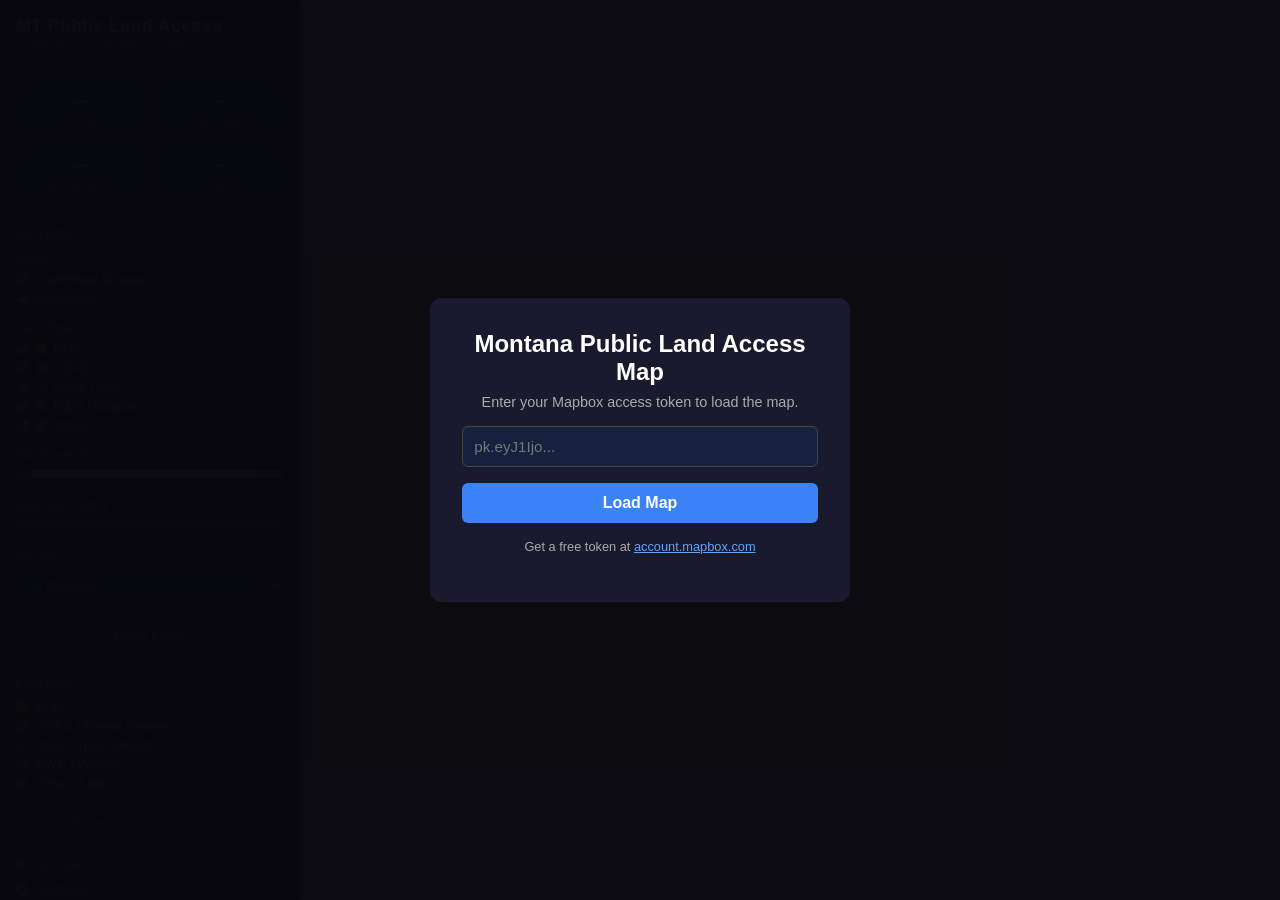
==== index.html @ 226ffb17 "Initial Montana Public Land Access web map Interactive Mapbox GL JS map showing 15,402 public land a" ====
<!DOCTYPE html>
<html lang="en">
<head>
    <meta charset="UTF-8">
    <meta name="viewport" content="width=device-width, initial-scale=1.0">
    <title>Montana Public Land Access</title>
    <link href="https://api.mapbox.com/mapbox-gl-js/v3.3.0/mapbox-gl.css" rel="stylesheet">
    <link rel="stylesheet" href="style.css">
</head>
<body>

<!-- Token Modal -->
<div id="token-modal" class="modal">
    <div class="modal-content">
        <h2>Montana Public Land Access Map</h2>
        <p>Enter your Mapbox access token to load the map.</p>
        <input type="text" id="token-input" placeholder="pk.eyJ1Ijo...">
        <button id="token-submit">Load Map</button>
        <p class="hint">Get a free token at <a href="https://account.mapbox.com" target="_blank">account.mapbox.com</a></p>
    </div>
</div>

<!-- Sidebar -->
<div id="sidebar" class="sidebar">
    <div class="sidebar-header">
        <h1>MT Public Land Access</h1>
        <p class="subtitle">County Road Easement Analysis</p>
        <button id="sidebar-toggle" class="toggle-btn" title="Collapse sidebar">&laquo;</button>
    </div>

    <!-- Stats -->
    <div class="section" id="stats-section">
        <div class="stats-grid">
            <div class="stat">
                <span class="stat-value" id="stat-total">--</span>
                <span class="stat-label">Total</span>
            </div>
            <div class="stat">
                <span class="stat-value" id="stat-confirmed">--</span>
                <span class="stat-label">Confirmed</span>
            </div>
            <div class="stat">
                <span class="stat-value" id="stat-nearmiss">--</span>
                <span class="stat-label">Near-Miss</span>
            </div>
            <div class="stat">
                <span class="stat-value" id="stat-visible">--</span>
                <span class="stat-label">Visible</span>
            </div>
        </div>
    </div>

    <!-- Filters -->
    <div class="section">
        <h3>Filters</h3>

        <!-- Status -->
        <div class="filter-group">
            <label class="filter-label">Status</label>
            <div class="checkbox-group">
                <label><input type="checkbox" id="filter-confirmed" checked> Confirmed Access</label>
                <label><input type="checkbox" id="filter-nearmiss" checked> Near-Miss</label>
            </div>
        </div>

        <!-- Land Type -->
        <div class="filter-group">
            <label class="filter-label">Land Type</label>
            <div class="checkbox-group" id="land-type-filters">
                <label><input type="checkbox" data-category="BLM" checked> <span class="dot blm"></span> BLM</label>
                <label><input type="checkbox" data-category="USFS" checked> <span class="dot usfs"></span> USFS</label>
                <label><input type="checkbox" data-category="STATE" checked> <span class="dot state"></span> State Trust</label>
                <label><input type="checkbox" data-category="FWP" checked> <span class="dot fwp"></span> FWP / Wildlife</label>
                <label><input type="checkbox" data-category="OTHER" checked> <span class="dot other"></span> Other</label>
            </div>
        </div>

        <!-- Score Range -->
        <div class="filter-group">
            <label class="filter-label">Min Score: <span id="score-value">0</span></label>
            <input type="range" id="filter-score" min="0" max="100" value="0" step="5">
        </div>

        <!-- Gap Range -->
        <div class="filter-group">
            <label class="filter-label">Max Gap: <span id="gap-value">100</span> ft</label>
            <input type="range" id="filter-gap" min="-30" max="100" value="100" step="5">
        </div>

        <!-- County -->
        <div class="filter-group">
            <label class="filter-label">County</label>
            <select id="filter-county">
                <option value="">All Counties</option>
            </select>
        </div>

        <button id="reset-filters" class="reset-btn">Reset Filters</button>
    </div>

    <!-- Legend -->
    <div class="section">
        <h3>Legend</h3>
        <div class="legend">
            <div class="legend-item"><span class="dot blm"></span> BLM</div>
            <div class="legend-item"><span class="dot usfs"></span> USFS / Forest Service</div>
            <div class="legend-item"><span class="dot state"></span> State Trust / DNRC</div>
            <div class="legend-item"><span class="dot fwp"></span> FWP / Wildlife</div>
            <div class="legend-item"><span class="dot other"></span> Other Public</div>
        </div>
        <div class="legend-note">
            Circle size = opportunity score<br>
            Solid = confirmed | Faded = near-miss
        </div>
    </div>

    <!-- Base Map -->
    <div class="section">
        <h3>Base Map</h3>
        <div class="radio-group">
            <label><input type="radio" name="basemap" value="outdoors" checked> Outdoors</label>
            <label><input type="radio" name="basemap" value="satellite-streets"> Satellite</label>
            <label><input type="radio" name="basemap" value="light"> Light</label>
        </div>
    </div>

    <div class="section footer">
        <p>MCA 7-14-2112: 60 ft statutory county road width (30 ft from centerline)</p>
    </div>
</div>

<!-- Sidebar collapsed toggle -->
<button id="sidebar-open" class="open-btn" style="display:none;" title="Open sidebar">&raquo;</button>

<!-- Map -->
<div id="map"></div>

<!-- Loading indicator -->
<div id="loading" class="loading">
    <div class="spinner"></div>
    <p>Loading 15,000+ opportunities...</p>
</div>

<script src="https://api.mapbox.com/mapbox-gl-js/v3.3.0/mapbox-gl.js"></script>
<script src="app.js"></script>
</body>
</html>
---- style.css ----
* { margin: 0; padding: 0; box-sizing: border-box; }

body {
    font-family: -apple-system, BlinkMacSystemFont, 'Segoe UI', Roboto, sans-serif;
    overflow: hidden;
}

#map {
    position: absolute;
    top: 0; bottom: 0; left: 0; right: 0;
}

/* ── Modal ── */
.modal {
    position: fixed;
    top: 0; left: 0; right: 0; bottom: 0;
    background: rgba(0,0,0,0.7);
    display: flex;
    align-items: center;
    justify-content: center;
    z-index: 1000;
}
.modal.hidden { display: none; }
.modal-content {
    background: #1a1a2e;
    color: #e0e0e0;
    padding: 2rem;
    border-radius: 12px;
    max-width: 420px;
    width: 90%;
    text-align: center;
}
.modal-content h2 {
    color: #fff;
    margin-bottom: 0.5rem;
}
.modal-content p {
    margin-bottom: 1rem;
    color: #aaa;
    font-size: 0.9rem;
}
.modal-content input {
    width: 100%;
    padding: 0.7rem;
    border: 1px solid #444;
    border-radius: 6px;
    background: #16213e;
    color: #fff;
    font-size: 0.95rem;
    margin-bottom: 1rem;
}
.modal-content button {
    width: 100%;
    padding: 0.7rem;
    border: none;
    border-radius: 6px;
    background: #3B82F6;
    color: #fff;
    font-size: 1rem;
    cursor: pointer;
    font-weight: 600;
}
.modal-content button:hover { background: #2563EB; }
.modal-content .hint {
    margin-top: 1rem;
    font-size: 0.8rem;
}
.modal-content .hint a { color: #60a5fa; }

/* ── Sidebar ── */
.sidebar {
    position: absolute;
    top: 0; left: 0; bottom: 0;
    width: 300px;
    background: #1a1a2e;
    color: #e0e0e0;
    z-index: 10;
    overflow-y: auto;
    transition: transform 0.3s ease;
    box-shadow: 2px 0 12px rgba(0,0,0,0.3);
}
.sidebar.collapsed { transform: translateX(-300px); }

.sidebar-header {
    padding: 1rem;
    border-bottom: 1px solid #2a2a4a;
    position: relative;
}
.sidebar-header h1 {
    font-size: 1.1rem;
    color: #fff;
    letter-spacing: 0.5px;
}
.sidebar-header .subtitle {
    font-size: 0.75rem;
    color: #888;
    margin-top: 2px;
}
.toggle-btn {
    position: absolute;
    top: 1rem;
    right: 0.5rem;
    background: none;
    border: 1px solid #444;
    color: #aaa;
    width: 28px;
    height: 28px;
    border-radius: 4px;
    cursor: pointer;
    font-size: 0.9rem;
    display: flex;
    align-items: center;
    justify-content: center;
}
.toggle-btn:hover { color: #fff; border-color: #666; }

.open-btn {
    position: absolute;
    top: 10px;
    left: 10px;
    z-index: 10;
    background: #1a1a2e;
    border: 1px solid #444;
    color: #ddd;
    width: 32px;
    height: 32px;
    border-radius: 6px;
    cursor: pointer;
    font-size: 1rem;
    display: flex;
    align-items: center;
    justify-content: center;
    box-shadow: 0 2px 6px rgba(0,0,0,0.3);
}
.open-btn:hover { background: #2a2a4a; }

/* ── Sections ── */
.section {
    padding: 0.75rem 1rem;
    border-bottom: 1px solid #2a2a4a;
}
.section h3 {
    font-size: 0.8rem;
    text-transform: uppercase;
    letter-spacing: 1px;
    color: #888;
    margin-bottom: 0.5rem;
}

/* ── Stats ── */
.stats-grid {
    display: grid;
    grid-template-columns: 1fr 1fr;
    gap: 0.5rem;
}
.stat {
    background: #16213e;
    border-radius: 6px;
    padding: 0.5rem;
    text-align: center;
}
.stat-value {
    display: block;
    font-size: 1.2rem;
    font-weight: 700;
    color: #fff;
}
.stat-label {
    font-size: 0.7rem;
    color: #888;
    text-transform: uppercase;
    letter-spacing: 0.5px;
}

/* ── Filters ── */
.filter-group {
    margin-bottom: 0.75rem;
}
.filter-label {
    display: block;
    font-size: 0.8rem;
    color: #aaa;
    margin-bottom: 0.3rem;
    font-weight: 500;
}
.checkbox-group label {
    display: flex;
    align-items: center;
    gap: 6px;
    font-size: 0.85rem;
    padding: 2px 0;
    cursor: pointer;
}
.checkbox-group input[type="checkbox"] {
    accent-color: #3B82F6;
}
.radio-group label {
    display: flex;
    align-items: center;
    gap: 6px;
    font-size: 0.85rem;
    padding: 2px 0;
    cursor: pointer;
}
.radio-group input[type="radio"] {
    accent-color: #3B82F6;
}

input[type="range"] {
    width: 100%;
    accent-color: #3B82F6;
    cursor: pointer;
}

select {
    width: 100%;
    padding: 0.4rem;
    background: #16213e;
    color: #e0e0e0;
    border: 1px solid #444;
    border-radius: 4px;
    font-size: 0.85rem;
}

.reset-btn {
    width: 100%;
    padding: 0.4rem;
    margin-top: 0.5rem;
    background: transparent;
    border: 1px solid #444;
    color: #aaa;
    border-radius: 4px;
    cursor: pointer;
    font-size: 0.8rem;
}
.reset-btn:hover { border-color: #888; color: #fff; }

/* ── Legend ── */
.legend { display: flex; flex-direction: column; gap: 4px; }
.legend-item {
    display: flex;
    align-items: center;
    gap: 8px;
    font-size: 0.85rem;
}
.dot {
    width: 12px;
    height: 12px;
    border-radius: 50%;
    display: inline-block;
    flex-shrink: 0;
}
.dot.blm    { background: #F59E0B; }
.dot.usfs   { background: #10B981; }
.dot.state  { background: #3B82F6; }
.dot.fwp    { background: #8B5CF6; }
.dot.other  { background: #6B7280; }

.legend-note {
    margin-top: 0.5rem;
    font-size: 0.75rem;
    color: #777;
    line-height: 1.4;
}

/* ── Footer ── */
.footer p {
    font-size: 0.7rem;
    color: #666;
    line-height: 1.4;
}

/* ── Popup ── */
.mapboxgl-popup-content {
    background: #1a1a2e !important;
    color: #e0e0e0 !important;
    border-radius: 8px !important;
    padding: 0 !important;
    min-width: 260px;
    box-shadow: 0 4px 20px rgba(0,0,0,0.4) !important;
}
.mapboxgl-popup-close-button {
    color: #aaa !important;
    font-size: 1.2rem;
    padding: 4px 8px !important;
}
.mapboxgl-popup-close-button:hover { color: #fff !important; }
.mapboxgl-popup-tip {
    border-top-color: #1a1a2e !important;
}

.popup-header {
    padding: 0.75rem 1rem 0.5rem;
    border-bottom: 1px solid #2a2a4a;
}
.popup-header h4 {
    font-size: 0.95rem;
    color: #fff;
    margin-bottom: 2px;
}
.popup-header .popup-sub {
    font-size: 0.75rem;
    color: #888;
}
.popup-body {
    padding: 0.5rem 1rem 0.75rem;
}
.popup-row {
    display: flex;
    justify-content: space-between;
    padding: 3px 0;
    font-size: 0.8rem;
}
.popup-row .label { color: #888; }
.popup-row .value { color: #ddd; font-weight: 500; }
.popup-badge {
    display: inline-block;
    padding: 2px 8px;
    border-radius: 10px;
    font-size: 0.7rem;
    font-weight: 600;
    text-transform: uppercase;
}
.popup-badge.confirmed { background: #065f46; color: #6ee7b7; }
.popup-badge.nearmiss  { background: #78350f; color: #fbbf24; }
.popup-score {
    display: flex;
    gap: 4px;
    margin-top: 0.5rem;
    flex-wrap: wrap;
}
.popup-score .chip {
    background: #16213e;
    padding: 2px 6px;
    border-radius: 4px;
    font-size: 0.7rem;
    color: #aaa;
}

/* ── Loading ── */
.loading {
    position: fixed;
    top: 0; left: 0; right: 0; bottom: 0;
    background: rgba(26, 26, 46, 0.95);
    display: flex;
    flex-direction: column;
    align-items: center;
    justify-content: center;
    z-index: 999;
}
.loading.hidden { display: none; }
.spinner {
    width: 40px;
    height: 40px;
    border: 4px solid #333;
    border-top-color: #3B82F6;
    border-radius: 50%;
    animation: spin 0.8s linear infinite;
    margin-bottom: 1rem;
}
@keyframes spin { to { transform: rotate(360deg); } }
.loading p { color: #aaa; font-size: 0.9rem; }

/* ── Responsive ── */
@media (max-width: 640px) {
    .sidebar { width: 260px; }
    .sidebar.collapsed { transform: translateX(-260px); }
}
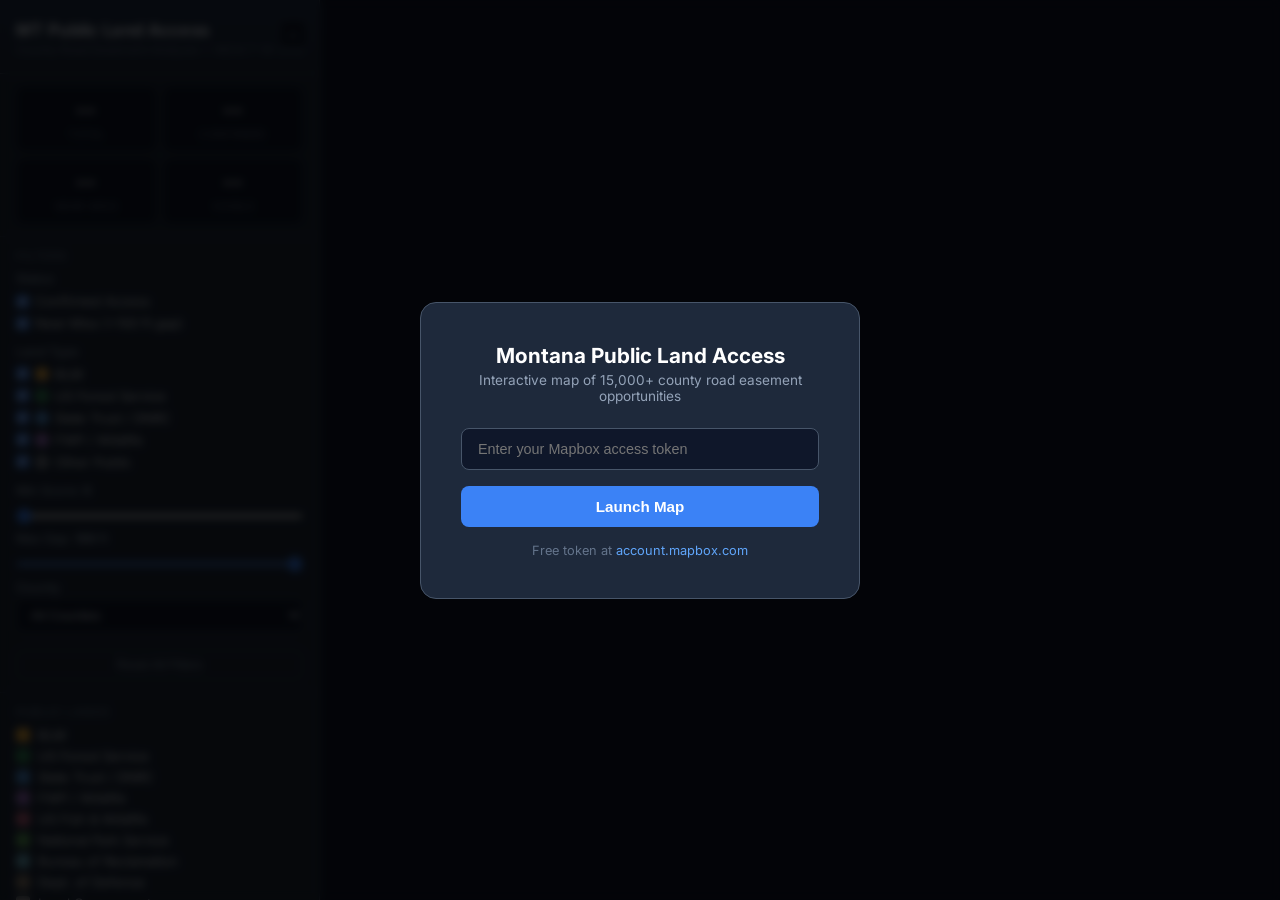
==== commit 6df521ce: "Add full statewide public lands, county roads, and improved styling - All 31,088 public land parcels" ====
--- a/index.html
+++ b/index.html
@@ -3,8 +3,10 @@
 <head>
     <meta charset="UTF-8">
     <meta name="viewport" content="width=device-width, initial-scale=1.0">
-    <title>Montana Public Land Access</title>
+    <title>Montana Public Land Access Map</title>
     <link href="https://api.mapbox.com/mapbox-gl-js/v3.3.0/mapbox-gl.css" rel="stylesheet">
+    <link rel="preconnect" href="https://fonts.googleapis.com">
+    <link href="https://fonts.googleapis.com/css2?family=Inter:wght@400;500;600;700&display=swap" rel="stylesheet">
     <link rel="stylesheet" href="style.css">
 </head>
 <body>
@@ -12,11 +14,11 @@
 <!-- Token Modal -->
 <div id="token-modal" class="modal">
     <div class="modal-content">
-        <h2>Montana Public Land Access Map</h2>
-        <p>Enter your Mapbox access token to load the map.</p>
-        <input type="text" id="token-input" placeholder="pk.eyJ1Ijo...">
-        <button id="token-submit">Load Map</button>
-        <p class="hint">Get a free token at <a href="https://account.mapbox.com" target="_blank">account.mapbox.com</a></p>
+        <h2>Montana Public Land Access</h2>
+        <p class="modal-sub">Interactive map of 15,000+ county road easement opportunities</p>
+        <input type="text" id="token-input" placeholder="Enter your Mapbox access token">
+        <button id="token-submit">Launch Map</button>
+        <p class="hint">Free token at <a href="https://account.mapbox.com" target="_blank">account.mapbox.com</a></p>
     </div>
 </div>
 
@@ -24,12 +26,12 @@
 <div id="sidebar" class="sidebar">
     <div class="sidebar-header">
         <h1>MT Public Land Access</h1>
-        <p class="subtitle">County Road Easement Analysis</p>
-        <button id="sidebar-toggle" class="toggle-btn" title="Collapse sidebar">&laquo;</button>
+        <p class="subtitle">County Road Easement Analysis &mdash; MCA 7-14-2112</p>
+        <button id="sidebar-toggle" class="toggle-btn" title="Collapse">&laquo;</button>
     </div>
 
     <!-- Stats -->
-    <div class="section" id="stats-section">
+    <div class="section">
         <div class="stats-grid">
             <div class="stat">
                 <span class="stat-value" id="stat-total">--</span>
@@ -54,40 +56,35 @@
     <div class="section">
         <h3>Filters</h3>
 
-        <!-- Status -->
         <div class="filter-group">
             <label class="filter-label">Status</label>
             <div class="checkbox-group">
                 <label><input type="checkbox" id="filter-confirmed" checked> Confirmed Access</label>
-                <label><input type="checkbox" id="filter-nearmiss" checked> Near-Miss</label>
+                <label><input type="checkbox" id="filter-nearmiss" checked> Near-Miss (&lt;100 ft gap)</label>
             </div>
         </div>
 
-        <!-- Land Type -->
         <div class="filter-group">
             <label class="filter-label">Land Type</label>
             <div class="checkbox-group" id="land-type-filters">
                 <label><input type="checkbox" data-category="BLM" checked> <span class="dot blm"></span> BLM</label>
-                <label><input type="checkbox" data-category="USFS" checked> <span class="dot usfs"></span> USFS</label>
-                <label><input type="checkbox" data-category="STATE" checked> <span class="dot state"></span> State Trust</label>
+                <label><input type="checkbox" data-category="USFS" checked> <span class="dot usfs"></span> US Forest Service</label>
+                <label><input type="checkbox" data-category="STATE" checked> <span class="dot state"></span> State Trust / DNRC</label>
                 <label><input type="checkbox" data-category="FWP" checked> <span class="dot fwp"></span> FWP / Wildlife</label>
-                <label><input type="checkbox" data-category="OTHER" checked> <span class="dot other"></span> Other</label>
+                <label><input type="checkbox" data-category="OTHER" checked> <span class="dot other"></span> Other Public</label>
             </div>
         </div>
 
-        <!-- Score Range -->
         <div class="filter-group">
-            <label class="filter-label">Min Score: <span id="score-value">0</span></label>
+            <label class="filter-label">Min Score: <strong id="score-value">0</strong></label>
             <input type="range" id="filter-score" min="0" max="100" value="0" step="5">
         </div>
 
-        <!-- Gap Range -->
         <div class="filter-group">
-            <label class="filter-label">Max Gap: <span id="gap-value">100</span> ft</label>
+            <label class="filter-label">Max Gap: <strong id="gap-value">100</strong> ft</label>
             <input type="range" id="filter-gap" min="-30" max="100" value="100" step="5">
         </div>
 
-        <!-- County -->
         <div class="filter-group">
             <label class="filter-label">County</label>
             <select id="filter-county">
@@ -95,22 +92,30 @@
             </select>
         </div>
 
-        <button id="reset-filters" class="reset-btn">Reset Filters</button>
+        <button id="reset-filters" class="reset-btn">Reset All Filters</button>
     </div>
 
     <!-- Legend -->
     <div class="section">
-        <h3>Legend</h3>
+        <h3>Public Lands</h3>
         <div class="legend">
-            <div class="legend-item"><span class="dot blm"></span> BLM</div>
-            <div class="legend-item"><span class="dot usfs"></span> USFS / Forest Service</div>
-            <div class="legend-item"><span class="dot state"></span> State Trust / DNRC</div>
-            <div class="legend-item"><span class="dot fwp"></span> FWP / Wildlife</div>
-            <div class="legend-item"><span class="dot other"></span> Other Public</div>
+            <div class="legend-item"><span class="swatch blm"></span> BLM</div>
+            <div class="legend-item"><span class="swatch usfs"></span> US Forest Service</div>
+            <div class="legend-item"><span class="swatch state"></span> State Trust / DNRC</div>
+            <div class="legend-item"><span class="swatch fwp"></span> FWP / Wildlife</div>
+            <div class="legend-item"><span class="swatch usfws"></span> US Fish & Wildlife</div>
+            <div class="legend-item"><span class="swatch nps"></span> National Park Service</div>
+            <div class="legend-item"><span class="swatch bor"></span> Bureau of Reclamation</div>
+            <div class="legend-item"><span class="swatch dod"></span> Dept. of Defense</div>
+            <div class="legend-item"><span class="swatch local"></span> Local Government</div>
         </div>
+        <h3 style="margin-top:0.6rem">Map Key</h3>
         <div class="legend-note">
-            Circle size = opportunity score<br>
-            Solid = confirmed | Faded = near-miss
+            <strong>Colored fills</strong> = public land boundaries (statewide)<br>
+            <strong>White lines</strong> = county roads near public land<br>
+            <strong>Colored dots</strong> = access opportunity points<br>
+            Larger dot = higher score<br>
+            Solid dot = confirmed access &bull; Faded = near-miss
         </div>
     </div>
 
@@ -125,20 +130,17 @@
     </div>
 
     <div class="section footer">
-        <p>MCA 7-14-2112: 60 ft statutory county road width (30 ft from centerline)</p>
+        <p>MCA 7-14-2112: County roads have a 60 ft statutory width (30 ft from centerline) unless otherwise specified in the road petition.</p>
     </div>
 </div>
 
-<!-- Sidebar collapsed toggle -->
 <button id="sidebar-open" class="open-btn" style="display:none;" title="Open sidebar">&raquo;</button>
 
-<!-- Map -->
 <div id="map"></div>
 
-<!-- Loading indicator -->
-<div id="loading" class="loading">
+<div id="loading" class="loading hidden">
     <div class="spinner"></div>
-    <p>Loading 15,000+ opportunities...</p>
+    <p id="loading-text">Loading map data...</p>
 </div>
 
 <script src="https://api.mapbox.com/mapbox-gl-js/v3.3.0/mapbox-gl.js"></script>
--- a/style.css
+++ b/style.css
@@ -1,8 +1,26 @@
 * { margin: 0; padding: 0; box-sizing: border-box; }
 
+:root {
+    --bg-dark: #0f172a;
+    --bg-panel: #1e293b;
+    --bg-card: #334155;
+    --border: #475569;
+    --text: #e2e8f0;
+    --text-muted: #94a3b8;
+    --text-dim: #64748b;
+    --accent: #3b82f6;
+    --blm: #E8A838;
+    --usfs: #2D8B56;
+    --state: #4A90D9;
+    --fwp: #9B6BC4;
+    --other: #6B7280;
+}
+
 body {
-    font-family: -apple-system, BlinkMacSystemFont, 'Segoe UI', Roboto, sans-serif;
+    font-family: 'Inter', -apple-system, BlinkMacSystemFont, 'Segoe UI', sans-serif;
     overflow: hidden;
+    background: var(--bg-dark);
+    color: var(--text);
 }
 
 #map {
@@ -10,359 +28,312 @@
     top: 0; bottom: 0; left: 0; right: 0;
 }
 
-/* ── Modal ── */
+/* ═══ Modal ═══ */
 .modal {
-    position: fixed;
-    top: 0; left: 0; right: 0; bottom: 0;
-    background: rgba(0,0,0,0.7);
-    display: flex;
-    align-items: center;
-    justify-content: center;
+    position: fixed; inset: 0;
+    background: rgba(0,0,0,0.8);
+    backdrop-filter: blur(4px);
+    display: flex; align-items: center; justify-content: center;
     z-index: 1000;
 }
 .modal.hidden { display: none; }
 .modal-content {
-    background: #1a1a2e;
-    color: #e0e0e0;
-    padding: 2rem;
-    border-radius: 12px;
-    max-width: 420px;
-    width: 90%;
+    background: var(--bg-panel);
+    padding: 2.5rem;
+    border-radius: 16px;
+    max-width: 440px; width: 90%;
     text-align: center;
-}
-.modal-content h2 {
-    color: #fff;
-    margin-bottom: 0.5rem;
-}
-.modal-content p {
-    margin-bottom: 1rem;
-    color: #aaa;
-    font-size: 0.9rem;
-}
+    border: 1px solid var(--border);
+}
+.modal-content h2 { color: #fff; margin-bottom: 0.25rem; font-size: 1.3rem; }
+.modal-content .modal-sub { color: var(--text-muted); font-size: 0.85rem; margin-bottom: 1.5rem; }
 .modal-content input {
-    width: 100%;
-    padding: 0.7rem;
-    border: 1px solid #444;
-    border-radius: 6px;
-    background: #16213e;
-    color: #fff;
-    font-size: 0.95rem;
-    margin-bottom: 1rem;
-}
+    width: 100%; padding: 0.75rem 1rem;
+    border: 1px solid var(--border); border-radius: 8px;
+    background: var(--bg-dark); color: #fff;
+    font-size: 0.9rem; margin-bottom: 1rem;
+    transition: border-color 0.2s;
+}
+.modal-content input:focus { outline: none; border-color: var(--accent); }
 .modal-content button {
-    width: 100%;
-    padding: 0.7rem;
-    border: none;
-    border-radius: 6px;
-    background: #3B82F6;
-    color: #fff;
-    font-size: 1rem;
-    cursor: pointer;
-    font-weight: 600;
-}
-.modal-content button:hover { background: #2563EB; }
-.modal-content .hint {
-    margin-top: 1rem;
-    font-size: 0.8rem;
-}
-.modal-content .hint a { color: #60a5fa; }
-
-/* ── Sidebar ── */
+    width: 100%; padding: 0.75rem;
+    border: none; border-radius: 8px;
+    background: var(--accent); color: #fff;
+    font-size: 0.95rem; font-weight: 600;
+    cursor: pointer; transition: background 0.2s;
+}
+.modal-content button:hover { background: #2563eb; }
+.modal-content .hint { margin-top: 1rem; font-size: 0.8rem; color: var(--text-dim); }
+.modal-content .hint a { color: #60a5fa; text-decoration: none; }
+
+/* ═══ Sidebar ═══ */
 .sidebar {
-    position: absolute;
-    top: 0; left: 0; bottom: 0;
-    width: 300px;
-    background: #1a1a2e;
-    color: #e0e0e0;
+    position: absolute; top: 0; left: 0; bottom: 0;
+    width: 320px;
+    background: var(--bg-panel);
     z-index: 10;
     overflow-y: auto;
-    transition: transform 0.3s ease;
-    box-shadow: 2px 0 12px rgba(0,0,0,0.3);
-}
-.sidebar.collapsed { transform: translateX(-300px); }
+    transition: transform 0.3s cubic-bezier(0.4, 0, 0.2, 1);
+    border-right: 1px solid var(--border);
+}
+.sidebar.collapsed { transform: translateX(-320px); }
+.sidebar::-webkit-scrollbar { width: 4px; }
+.sidebar::-webkit-scrollbar-track { background: transparent; }
+.sidebar::-webkit-scrollbar-thumb { background: var(--border); border-radius: 4px; }
 
 .sidebar-header {
-    padding: 1rem;
-    border-bottom: 1px solid #2a2a4a;
+    padding: 1.25rem 1rem 1rem;
+    border-bottom: 1px solid var(--border);
     position: relative;
-}
-.sidebar-header h1 {
-    font-size: 1.1rem;
-    color: #fff;
-    letter-spacing: 0.5px;
-}
-.sidebar-header .subtitle {
-    font-size: 0.75rem;
-    color: #888;
-    margin-top: 2px;
-}
+    background: linear-gradient(180deg, rgba(59,130,246,0.08) 0%, transparent 100%);
+}
+.sidebar-header h1 { font-size: 1.05rem; font-weight: 700; letter-spacing: 0.3px; }
+.sidebar-header .subtitle { font-size: 0.75rem; color: var(--text-dim); margin-top: 2px; }
+
 .toggle-btn {
-    position: absolute;
-    top: 1rem;
-    right: 0.5rem;
-    background: none;
-    border: 1px solid #444;
-    color: #aaa;
-    width: 28px;
-    height: 28px;
-    border-radius: 4px;
-    cursor: pointer;
-    font-size: 0.9rem;
-    display: flex;
-    align-items: center;
-    justify-content: center;
-}
-.toggle-btn:hover { color: #fff; border-color: #666; }
+    position: absolute; top: 1.25rem; right: 0.75rem;
+    background: var(--bg-dark); border: 1px solid var(--border);
+    color: var(--text-muted); width: 28px; height: 28px;
+    border-radius: 6px; cursor: pointer; font-size: 0.85rem;
+    display: flex; align-items: center; justify-content: center;
+    transition: all 0.2s;
+}
+.toggle-btn:hover { color: #fff; border-color: var(--text-muted); }
 
 .open-btn {
-    position: absolute;
-    top: 10px;
-    left: 10px;
-    z-index: 10;
-    background: #1a1a2e;
-    border: 1px solid #444;
-    color: #ddd;
-    width: 32px;
-    height: 32px;
-    border-radius: 6px;
-    cursor: pointer;
-    font-size: 1rem;
-    display: flex;
-    align-items: center;
-    justify-content: center;
-    box-shadow: 0 2px 6px rgba(0,0,0,0.3);
-}
-.open-btn:hover { background: #2a2a4a; }
-
-/* ── Sections ── */
+    position: absolute; top: 12px; left: 12px; z-index: 10;
+    background: var(--bg-panel); border: 1px solid var(--border);
+    color: var(--text); width: 36px; height: 36px;
+    border-radius: 8px; cursor: pointer; font-size: 1.1rem;
+    display: flex; align-items: center; justify-content: center;
+    box-shadow: 0 2px 8px rgba(0,0,0,0.3);
+    transition: all 0.2s;
+}
+.open-btn:hover { background: var(--bg-card); }
+
+/* ═══ Sections ═══ */
 .section {
     padding: 0.75rem 1rem;
-    border-bottom: 1px solid #2a2a4a;
+    border-bottom: 1px solid rgba(71,85,105,0.5);
 }
 .section h3 {
-    font-size: 0.8rem;
-    text-transform: uppercase;
-    letter-spacing: 1px;
-    color: #888;
-    margin-bottom: 0.5rem;
-}
-
-/* ── Stats ── */
-.stats-grid {
-    display: grid;
-    grid-template-columns: 1fr 1fr;
-    gap: 0.5rem;
-}
+    font-size: 0.7rem; text-transform: uppercase; letter-spacing: 1.2px;
+    color: var(--text-dim); margin-bottom: 0.5rem; font-weight: 600;
+}
+
+/* ═══ Stats ═══ */
+.stats-grid { display: grid; grid-template-columns: 1fr 1fr; gap: 6px; }
 .stat {
-    background: #16213e;
-    border-radius: 6px;
-    padding: 0.5rem;
-    text-align: center;
-}
-.stat-value {
-    display: block;
-    font-size: 1.2rem;
-    font-weight: 700;
-    color: #fff;
-}
+    background: var(--bg-dark); border-radius: 8px; padding: 0.6rem 0.5rem;
+    text-align: center; border: 1px solid rgba(71,85,105,0.3);
+}
+.stat-value { display: block; font-size: 1.3rem; font-weight: 700; color: #fff; }
 .stat-label {
-    font-size: 0.7rem;
-    color: #888;
-    text-transform: uppercase;
-    letter-spacing: 0.5px;
-}
-
-/* ── Filters ── */
-.filter-group {
-    margin-bottom: 0.75rem;
-}
+    font-size: 0.65rem; color: var(--text-dim);
+    text-transform: uppercase; letter-spacing: 0.5px;
+}
+
+/* ═══ Filters ═══ */
+.filter-group { margin-bottom: 0.6rem; }
 .filter-label {
-    display: block;
-    font-size: 0.8rem;
-    color: #aaa;
-    margin-bottom: 0.3rem;
-    font-weight: 500;
+    display: block; font-size: 0.78rem; color: var(--text-muted);
+    margin-bottom: 0.25rem; font-weight: 500;
 }
 .checkbox-group label {
-    display: flex;
-    align-items: center;
-    gap: 6px;
-    font-size: 0.85rem;
-    padding: 2px 0;
-    cursor: pointer;
-}
-.checkbox-group input[type="checkbox"] {
-    accent-color: #3B82F6;
-}
+    display: flex; align-items: center; gap: 6px;
+    font-size: 0.82rem; padding: 3px 0; cursor: pointer;
+    color: var(--text); transition: color 0.15s;
+}
+.checkbox-group label:hover { color: #fff; }
+.checkbox-group input[type="checkbox"] { accent-color: var(--accent); }
+
+.radio-group { display: flex; gap: 12px; flex-wrap: wrap; }
 .radio-group label {
-    display: flex;
-    align-items: center;
-    gap: 6px;
-    font-size: 0.85rem;
-    padding: 2px 0;
-    cursor: pointer;
-}
-.radio-group input[type="radio"] {
-    accent-color: #3B82F6;
-}
+    display: flex; align-items: center; gap: 5px;
+    font-size: 0.82rem; cursor: pointer; color: var(--text);
+}
+.radio-group input[type="radio"] { accent-color: var(--accent); }
 
 input[type="range"] {
-    width: 100%;
-    accent-color: #3B82F6;
-    cursor: pointer;
+    width: 100%; accent-color: var(--accent); cursor: pointer;
+    height: 4px; margin-top: 2px;
 }
 
 select {
-    width: 100%;
-    padding: 0.4rem;
-    background: #16213e;
-    color: #e0e0e0;
-    border: 1px solid #444;
-    border-radius: 4px;
-    font-size: 0.85rem;
-}
+    width: 100%; padding: 0.45rem 0.6rem;
+    background: var(--bg-dark); color: var(--text);
+    border: 1px solid var(--border); border-radius: 6px;
+    font-size: 0.82rem; cursor: pointer;
+}
+select:focus { outline: none; border-color: var(--accent); }
 
 .reset-btn {
-    width: 100%;
-    padding: 0.4rem;
-    margin-top: 0.5rem;
-    background: transparent;
-    border: 1px solid #444;
-    color: #aaa;
-    border-radius: 4px;
-    cursor: pointer;
-    font-size: 0.8rem;
-}
-.reset-btn:hover { border-color: #888; color: #fff; }
-
-/* ── Legend ── */
-.legend { display: flex; flex-direction: column; gap: 4px; }
+    width: 100%; padding: 0.45rem; margin-top: 0.5rem;
+    background: transparent; border: 1px solid var(--border);
+    color: var(--text-muted); border-radius: 6px;
+    cursor: pointer; font-size: 0.78rem; transition: all 0.2s;
+}
+.reset-btn:hover { border-color: var(--text-muted); color: #fff; }
+
+/* ═══ Layer toggles ═══ */
+.layer-toggles label {
+    display: flex; align-items: center; gap: 6px;
+    font-size: 0.82rem; padding: 3px 0; cursor: pointer;
+    color: var(--text);
+}
+
+/* ═══ Legend ═══ */
+.legend { display: flex; flex-direction: column; gap: 5px; }
 .legend-item {
-    display: flex;
-    align-items: center;
-    gap: 8px;
-    font-size: 0.85rem;
+    display: flex; align-items: center; gap: 8px; font-size: 0.82rem;
+}
+.dot, .swatch {
+    width: 14px; height: 14px;
+    display: inline-block; flex-shrink: 0;
 }
 .dot {
-    width: 12px;
-    height: 12px;
     border-radius: 50%;
-    display: inline-block;
-    flex-shrink: 0;
-}
-.dot.blm    { background: #F59E0B; }
-.dot.usfs   { background: #10B981; }
-.dot.state  { background: #3B82F6; }
-.dot.fwp    { background: #8B5CF6; }
-.dot.other  { background: #6B7280; }
+    border: 2px solid rgba(255,255,255,0.15);
+}
+.swatch {
+    border-radius: 3px;
+    border: 1px solid rgba(255,255,255,0.2);
+}
+.dot.blm,   .swatch.blm    { background: #E8A838; }
+.dot.usfs,  .swatch.usfs   { background: #2D8B56; }
+.dot.state, .swatch.state  { background: #4A90D9; }
+.dot.fwp,   .swatch.fwp    { background: #9B6BC4; }
+.dot.other, .swatch.other  { background: #6B7280; }
+.dot.road,  .swatch.road   { background: #e2e8f0; }
+.swatch.usfws    { background: #C06080; }
+.swatch.nps      { background: #5BA55B; }
+.swatch.bor      { background: #6AAFC4; }
+.swatch.dod      { background: #8B7D6B; }
+.swatch.local    { background: #A0A0A0; }
 
 .legend-note {
-    margin-top: 0.5rem;
-    font-size: 0.75rem;
-    color: #777;
-    line-height: 1.4;
-}
-
-/* ── Footer ── */
+    margin-top: 0.5rem; font-size: 0.72rem;
+    color: var(--text-dim); line-height: 1.5;
+    padding: 0.4rem 0.5rem; background: var(--bg-dark);
+    border-radius: 6px; border: 1px solid rgba(71,85,105,0.3);
+}
+
+/* ═══ Footer ═══ */
 .footer p {
-    font-size: 0.7rem;
-    color: #666;
-    line-height: 1.4;
-}
-
-/* ── Popup ── */
+    font-size: 0.7rem; color: var(--text-dim);
+    line-height: 1.4; font-style: italic;
+}
+
+/* ═══ Popup ═══ */
+.mapboxgl-popup { z-index: 20; }
 .mapboxgl-popup-content {
-    background: #1a1a2e !important;
-    color: #e0e0e0 !important;
-    border-radius: 8px !important;
+    background: var(--bg-panel) !important;
+    color: var(--text) !important;
+    border-radius: 12px !important;
     padding: 0 !important;
     min-width: 260px;
-    box-shadow: 0 4px 20px rgba(0,0,0,0.4) !important;
+    box-shadow: 0 8px 32px rgba(0,0,0,0.5) !important;
+    border: 1px solid var(--border) !important;
+    overflow: hidden;
 }
 .mapboxgl-popup-close-button {
-    color: #aaa !important;
-    font-size: 1.2rem;
-    padding: 4px 8px !important;
+    color: var(--text-muted) !important;
+    font-size: 1.3rem; padding: 6px 10px !important;
+    z-index: 1;
 }
 .mapboxgl-popup-close-button:hover { color: #fff !important; }
-.mapboxgl-popup-tip {
-    border-top-color: #1a1a2e !important;
-}
-
-.popup-header {
-    padding: 0.75rem 1rem 0.5rem;
-    border-bottom: 1px solid #2a2a4a;
-}
-.popup-header h4 {
-    font-size: 0.95rem;
-    color: #fff;
-    margin-bottom: 2px;
-}
-.popup-header .popup-sub {
-    font-size: 0.75rem;
-    color: #888;
-}
-.popup-body {
-    padding: 0.5rem 1rem 0.75rem;
+.mapboxgl-popup-tip { border-top-color: var(--bg-panel) !important; }
+
+.popup-top {
+    padding: 0.75rem 1rem 0.6rem;
+    border-bottom: 1px solid var(--border);
+    position: relative;
+}
+.popup-top::before {
+    content: ''; position: absolute; top: 0; left: 0; right: 0;
+    height: 3px;
+}
+.popup-top.blm::before            { background: #E8A838; }
+.popup-top.usfs::before           { background: #2D8B56; }
+.popup-top.state::before          { background: #4A90D9; }
+.popup-top.fwp::before            { background: #9B6BC4; }
+.popup-top.usfws::before          { background: #C06080; }
+.popup-top.nps::before            { background: #5BA55B; }
+.popup-top.bor::before            { background: #6AAFC4; }
+.popup-top.dod::before            { background: #8B7D6B; }
+.popup-top.local::before          { background: #A0A0A0; }
+.popup-top.mdt::before            { background: #808080; }
+.popup-top.other::before          { background: var(--other); }
+.popup-top.other_federal::before  { background: #9E9E7E; }
+.popup-top.road::before           { background: #e2e8f0; }
+
+.popup-title { font-size: 0.95rem; font-weight: 600; color: #fff; }
+.popup-county { font-size: 0.75rem; color: var(--text-dim); margin: 2px 0 4px; }
+
+.badge {
+    display: inline-block; padding: 2px 10px; border-radius: 12px;
+    font-size: 0.68rem; font-weight: 600; text-transform: uppercase;
+    letter-spacing: 0.5px;
+}
+.badge.confirmed { background: rgba(16,185,129,0.2); color: #6ee7b7; }
+.badge.nearmiss  { background: rgba(245,158,11,0.2); color: #fbbf24; }
+
+.popup-body { padding: 0.5rem 1rem 0.75rem; }
+.popup-section { margin-bottom: 0.5rem; }
+.popup-section:last-child { margin-bottom: 0; }
+.popup-section-title {
+    font-size: 0.7rem; text-transform: uppercase;
+    color: var(--text-dim); letter-spacing: 0.5px;
+    margin-bottom: 4px; font-weight: 600;
 }
 .popup-row {
-    display: flex;
-    justify-content: space-between;
-    padding: 3px 0;
-    font-size: 0.8rem;
-}
-.popup-row .label { color: #888; }
-.popup-row .value { color: #ddd; font-weight: 500; }
-.popup-badge {
-    display: inline-block;
-    padding: 2px 8px;
-    border-radius: 10px;
-    font-size: 0.7rem;
-    font-weight: 600;
-    text-transform: uppercase;
-}
-.popup-badge.confirmed { background: #065f46; color: #6ee7b7; }
-.popup-badge.nearmiss  { background: #78350f; color: #fbbf24; }
-.popup-score {
-    display: flex;
-    gap: 4px;
-    margin-top: 0.5rem;
-    flex-wrap: wrap;
-}
-.popup-score .chip {
-    background: #16213e;
-    padding: 2px 6px;
-    border-radius: 4px;
-    font-size: 0.7rem;
-    color: #aaa;
-}
-
-/* ── Loading ── */
+    display: flex; justify-content: space-between; align-items: center;
+    padding: 2px 0; font-size: 0.8rem;
+}
+.popup-row .label { color: var(--text-muted); }
+.popup-row .value { color: var(--text); font-weight: 500; }
+.popup-row .value.positive { color: #6ee7b7; }
+
+.score-bar-container {
+    width: 100%; height: 6px; background: var(--bg-dark);
+    border-radius: 3px; margin: 4px 0; overflow: hidden;
+}
+.score-bar {
+    height: 100%; border-radius: 3px;
+    background: linear-gradient(90deg, var(--accent), #60a5fa);
+    transition: width 0.3s;
+}
+
+.score-chips { display: flex; gap: 4px; flex-wrap: wrap; margin-top: 4px; }
+.chip {
+    background: var(--bg-dark); padding: 2px 6px; border-radius: 4px;
+    font-size: 0.68rem; color: var(--text-muted);
+    border: 1px solid rgba(71,85,105,0.3);
+}
+
+/* ═══ Loading ═══ */
 .loading {
-    position: fixed;
-    top: 0; left: 0; right: 0; bottom: 0;
-    background: rgba(26, 26, 46, 0.95);
-    display: flex;
-    flex-direction: column;
-    align-items: center;
-    justify-content: center;
+    position: fixed; inset: 0;
+    background: rgba(15,23,42,0.97);
+    display: flex; flex-direction: column;
+    align-items: center; justify-content: center;
     z-index: 999;
 }
 .loading.hidden { display: none; }
 .spinner {
-    width: 40px;
-    height: 40px;
-    border: 4px solid #333;
-    border-top-color: #3B82F6;
+    width: 44px; height: 44px;
+    border: 3px solid var(--border);
+    border-top-color: var(--accent);
     border-radius: 50%;
-    animation: spin 0.8s linear infinite;
+    animation: spin 0.7s linear infinite;
     margin-bottom: 1rem;
 }
 @keyframes spin { to { transform: rotate(360deg); } }
-.loading p { color: #aaa; font-size: 0.9rem; }
-
-/* ── Responsive ── */
+#loading-text { color: var(--text-muted); font-size: 0.9rem; }
+
+/* ═══ Responsive ═══ */
 @media (max-width: 640px) {
-    .sidebar { width: 260px; }
-    .sidebar.collapsed { transform: translateX(-260px); }
-}
+    .sidebar { width: 280px; }
+    .sidebar.collapsed { transform: translateX(-280px); }
+    .stats-grid { grid-template-columns: 1fr 1fr; gap: 4px; }
+}
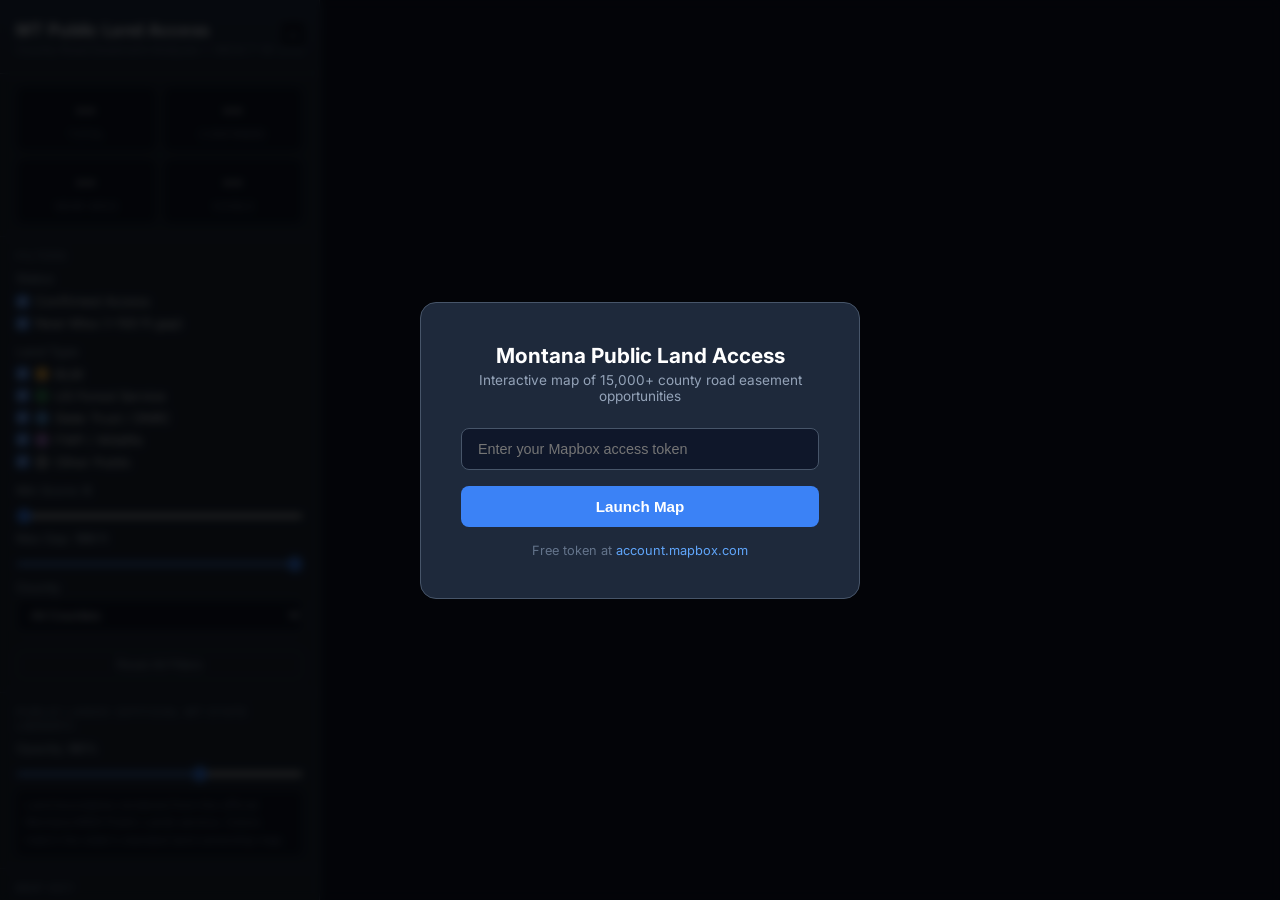
==== commit 7f586f26: "Use official MT State Library ArcGIS tiles for public lands Replace local simplified lands.geojson (" ====
--- a/index.html
+++ b/index.html
@@ -95,23 +95,23 @@
         <button id="reset-filters" class="reset-btn">Reset All Filters</button>
     </div>
 
-    <!-- Legend -->
+    <!-- Public Lands Layer -->
     <div class="section">
-        <h3>Public Lands</h3>
-        <div class="legend">
-            <div class="legend-item"><span class="swatch blm"></span> BLM</div>
-            <div class="legend-item"><span class="swatch usfs"></span> US Forest Service</div>
-            <div class="legend-item"><span class="swatch state"></span> State Trust / DNRC</div>
-            <div class="legend-item"><span class="swatch fwp"></span> FWP / Wildlife</div>
-            <div class="legend-item"><span class="swatch usfws"></span> US Fish & Wildlife</div>
-            <div class="legend-item"><span class="swatch nps"></span> National Park Service</div>
-            <div class="legend-item"><span class="swatch bor"></span> Bureau of Reclamation</div>
-            <div class="legend-item"><span class="swatch dod"></span> Dept. of Defense</div>
-            <div class="legend-item"><span class="swatch local"></span> Local Government</div>
+        <h3>Public Lands (Official MT State Library)</h3>
+        <div class="filter-group">
+            <label class="filter-label">Opacity: <strong id="land-opacity-value">65%</strong></label>
+            <input type="range" id="land-opacity" min="0" max="100" value="65" step="5">
         </div>
-        <h3 style="margin-top:0.6rem">Map Key</h3>
         <div class="legend-note">
-            <strong>Colored fills</strong> = public land boundaries (statewide)<br>
+            Land boundaries rendered from the official Montana MSDI Public Lands service. Colors match the state's standard land ownership map.
+        </div>
+    </div>
+
+    <!-- Map Key -->
+    <div class="section">
+        <h3>Map Key</h3>
+        <div class="legend-note">
+            <strong>Colored fills</strong> = official MT public land boundaries<br>
             <strong>White lines</strong> = county roads near public land<br>
             <strong>Colored dots</strong> = access opportunity points<br>
             Larger dot = higher score<br>
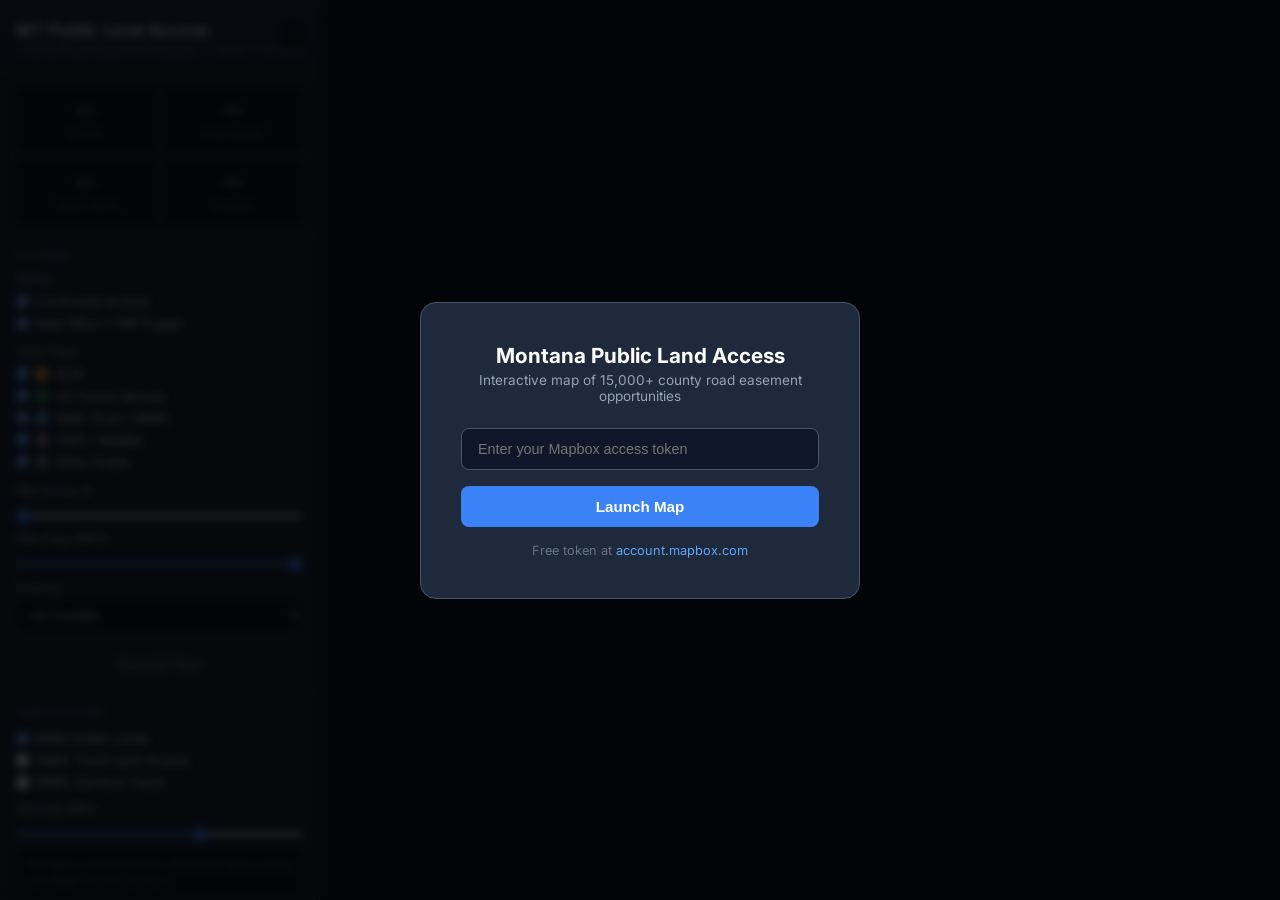
==== commit 34158d4d: "Add DNRC Trust Land Access and Surface Tracts layers Three toggleable official MT tile services: - M" ====
--- a/index.html
+++ b/index.html
@@ -95,15 +95,20 @@
         <button id="reset-filters" class="reset-btn">Reset All Filters</button>
     </div>
 
-    <!-- Public Lands Layer -->
+    <!-- Land Layers -->
     <div class="section">
-        <h3>Public Lands (Official MT State Library)</h3>
-        <div class="filter-group">
+        <h3>Land Layers</h3>
+        <div class="checkbox-group">
+            <label><input type="checkbox" class="layer-toggle" data-layer="msdi" checked> MSDI Public Lands</label>
+            <label><input type="checkbox" class="layer-toggle" data-layer="dnrc_access"> DNRC Trust Land Access</label>
+            <label><input type="checkbox" class="layer-toggle" data-layer="dnrc_tracts"> DNRC Surface Tracts</label>
+        </div>
+        <div class="filter-group" style="margin-top:0.5rem">
             <label class="filter-label">Opacity: <strong id="land-opacity-value">65%</strong></label>
             <input type="range" id="land-opacity" min="0" max="100" value="65" step="5">
         </div>
         <div class="legend-note">
-            Land boundaries rendered from the official Montana MSDI Public Lands service. Colors match the state's standard land ownership map.
+            Tile layers streamed from official MT State Library and DNRC ArcGIS services.
         </div>
     </div>
 
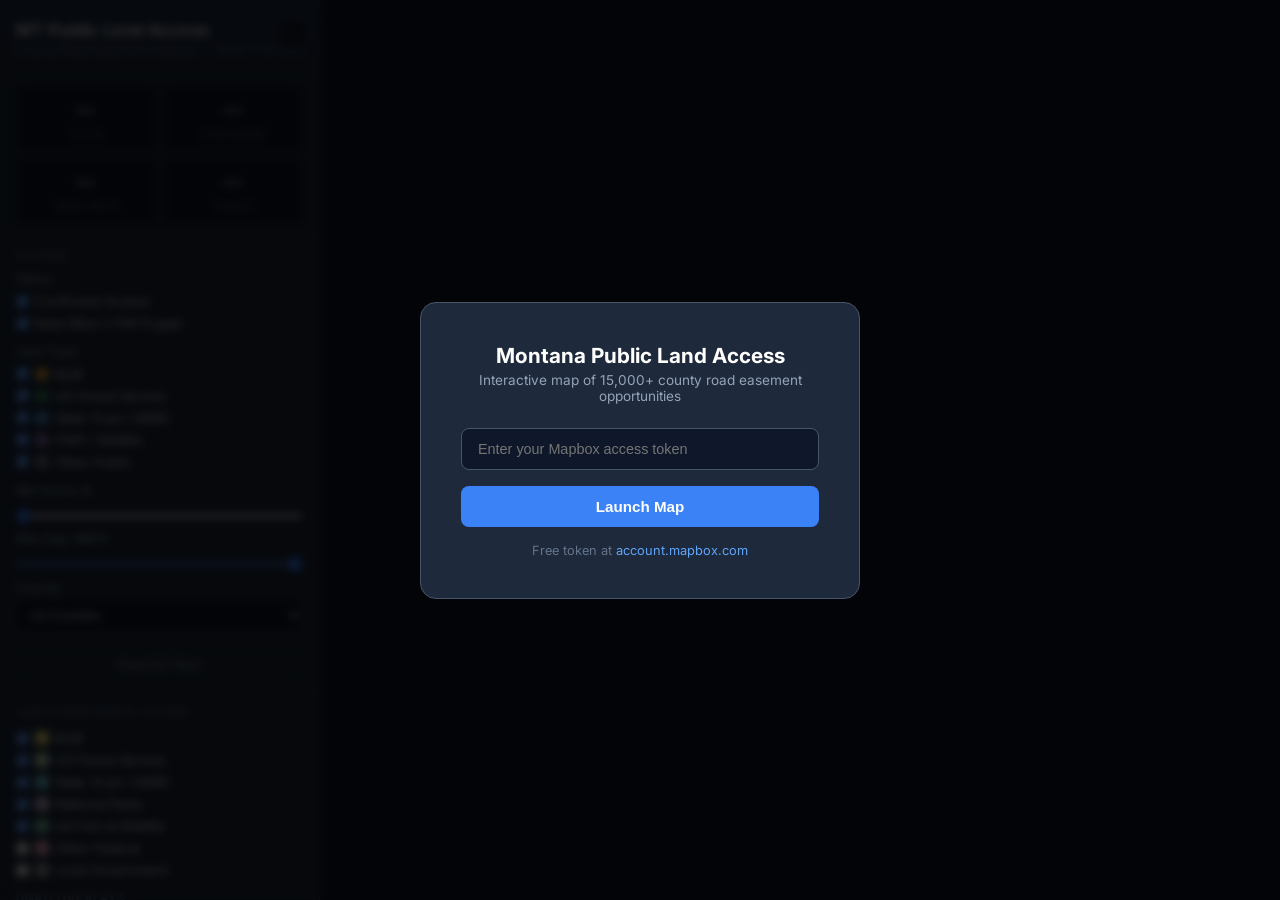
==== commit e05e4cf8: "Split land layers into individual toggleable types + explain score Each land ownership category (BLM" ====
--- a/index.html
+++ b/index.html
@@ -97,18 +97,24 @@
 
     <!-- Land Layers -->
     <div class="section">
-        <h3>Land Layers</h3>
+        <h3>Land Ownership Layers</h3>
         <div class="checkbox-group">
-            <label><input type="checkbox" class="layer-toggle" data-layer="msdi" checked> MSDI Public Lands</label>
+            <label><input type="checkbox" class="layer-toggle" data-layer="blm" checked> <span class="swatch" style="background:#FEEA79"></span> BLM</label>
+            <label><input type="checkbox" class="layer-toggle" data-layer="usfs" checked> <span class="swatch" style="background:#CCEBC5"></span> US Forest Service</label>
+            <label><input type="checkbox" class="layer-toggle" data-layer="state" checked> <span class="swatch" style="background:#6BCFE2"></span> State Trust / DNRC</label>
+            <label><input type="checkbox" class="layer-toggle" data-layer="nps" checked> <span class="swatch" style="background:#CABDDC"></span> National Parks</label>
+            <label><input type="checkbox" class="layer-toggle" data-layer="usfws" checked> <span class="swatch" style="background:#7FCCA7"></span> US Fish & Wildlife</label>
+            <label><input type="checkbox" class="layer-toggle" data-layer="fed"> <span class="swatch" style="background:#FBB4CE"></span> Other Federal</label>
+            <label><input type="checkbox" class="layer-toggle" data-layer="local"> <span class="swatch" style="background:#9C9C9C"></span> Local Government</label>
+        </div>
+        <h3 style="margin-top:0.6rem">DNRC Overlays</h3>
+        <div class="checkbox-group">
             <label><input type="checkbox" class="layer-toggle" data-layer="dnrc_access"> DNRC Trust Land Access</label>
             <label><input type="checkbox" class="layer-toggle" data-layer="dnrc_tracts"> DNRC Surface Tracts</label>
         </div>
         <div class="filter-group" style="margin-top:0.5rem">
-            <label class="filter-label">Opacity: <strong id="land-opacity-value">65%</strong></label>
-            <input type="range" id="land-opacity" min="0" max="100" value="65" step="5">
-        </div>
-        <div class="legend-note">
-            Tile layers streamed from official MT State Library and DNRC ArcGIS services.
+            <label class="filter-label">Opacity: <strong id="land-opacity-value">70%</strong></label>
+            <input type="range" id="land-opacity" min="0" max="100" value="70" step="5">
         </div>
     </div>
 
@@ -120,7 +126,19 @@
             <strong>White lines</strong> = county roads near public land<br>
             <strong>Colored dots</strong> = access opportunity points<br>
             Larger dot = higher score<br>
-            Solid dot = confirmed access &bull; Faded = near-miss
+            Solid dot = confirmed &bull; Faded = near-miss
+        </div>
+    </div>
+
+    <!-- Score -->
+    <div class="section">
+        <h3>What is the Score?</h3>
+        <div class="legend-note">
+            Each opportunity is scored 0&ndash;100 based on four factors:<br><br>
+            <strong>Gap (0&ndash;40 pts)</strong> &mdash; How close is the road easement to the public land? Buffer overlap = 40 pts. Smaller gaps score higher.<br><br>
+            <strong>Land Type (0&ndash;20 pts)</strong> &mdash; BLM &amp; State Trust score highest (often landlocked). USFS and FWP score lower (often already accessible).<br><br>
+            <strong>Parcel Size (0&ndash;20 pts)</strong> &mdash; Larger parcels = more land unlocked by a single access point.<br><br>
+            <strong>Isolation (0&ndash;20 pts)</strong> &mdash; Bonus for parcels likely to be landlocked (BLM/State = 15, FWP = 10, USFS = 5).
         </div>
     </div>
 
